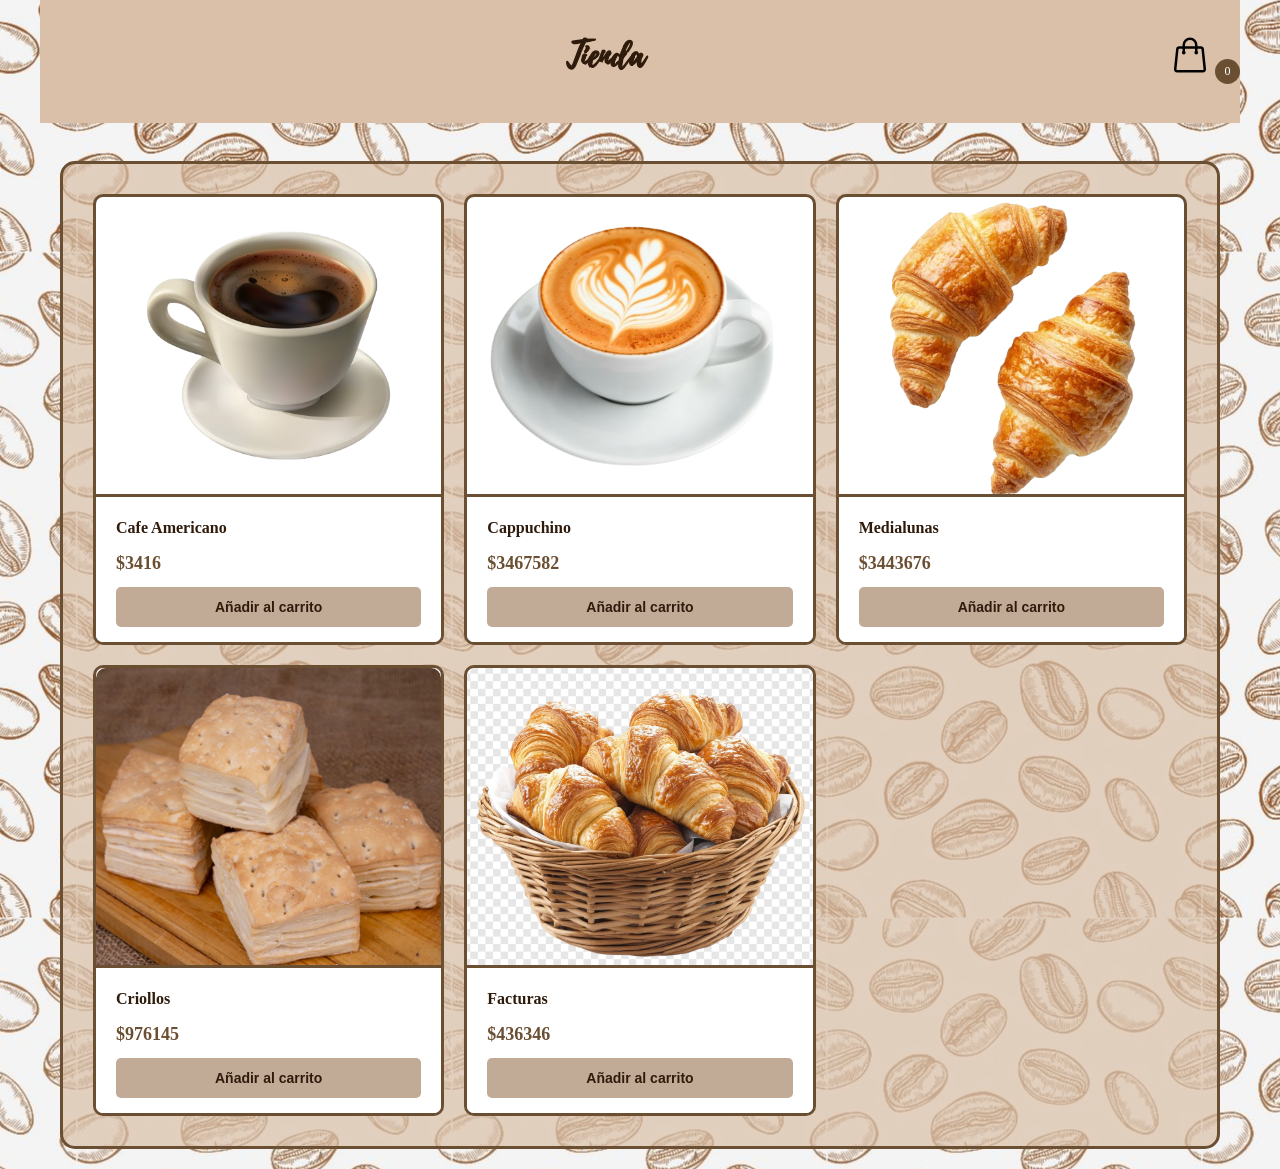
==== Pedido.html @ 6d69897f "Carrito de compras cree el html, sacando el codigo de otro, quite el formulario, y donde te lleva, j" ====
<!DOCTYPE html>
<html lang="en">
	<head>
		<meta charset="UTF-8" />
		<meta http-equiv="X-UA-Compatible" content="IE=edge" />
		<meta
			name="viewport"
			content="width=device-width, initial-scale=1.0"
		/>
		<title>Tienda</title>
		<link rel="stylesheet" href="Estilos/style-pe.css" />
	</head>
	<body>
		<header>
			<h1>Tienda</h1>

			<div class="container-icon">
				<div class="container-cart-icon">
					<svg
						xmlns="http://www.w3.org/2000/svg"
						fill="none"
						viewBox="0 0 24 24"
						stroke-width="1.5"
						stroke="currentColor"
						class="icon-cart"
					>
						<path
							stroke-linecap="round"
							stroke-linejoin="round"
							d="M15.75 10.5V6a3.75 3.75 0 10-7.5 0v4.5m11.356-1.993l1.263 12c.07.665-.45 1.243-1.119 1.243H4.25a1.125 1.125 0 01-1.12-1.243l1.264-12A1.125 1.125 0 015.513 7.5h12.974c.576 0 1.059.435 1.119 1.007zM8.625 10.5a.375.375 0 11-.75 0 .375.375 0 01.75 0zm7.5 0a.375.375 0 11-.75 0 .375.375 0 01.75 0z"
						/>
					</svg>
					<div class="count-products">
						<span id="contador-productos">0</span>
					</div>
				</div>

				<div class="container-cart-products hidden-cart">
					<div class="row-product hidden">
						<div class="cart-product">
							<div class="info-cart-product">
								<span class="cantidad-producto-carrito">1</span>
								<p class="titulo-producto-carrito">Zapatos Nike</p>
								<span class="precio-producto-carrito">$80</span>
							</div>
							<svg
								xmlns="http://www.w3.org/2000/svg"
								fill="none"
								viewBox="0 0 24 24"
								stroke-width="1.5"
								stroke="currentColor"
								class="icon-close"
							>
								<path
									stroke-linecap="round"
									stroke-linejoin="round"
									d="M6 18L18 6M6 6l12 12"
								/>
							</svg>
						</div>
					</div>

					<div class="cart-total hidden">
						<h3>Total:</h3>
						<span class="total-pagar">$200</span>
					</div>
					<p class="cart-empty">El carrito está vacío</p>
				</div>
			</div>
		</header>
        <br>
		<div class="container-items">
			<div class="item">
				<figure>
					<img
						src="Estilos/Imagenes/Cafe.png"
						alt="producto"
					/>
				</figure>
				<div class="info-product">
					<h2>Cafe Americano</h2>
					<p class="price">$3416</p>
					<button class="btn-add-cart">Añadir al carrito</button>
				</div>
			</div>
			<div class="item">
				<figure>
					<img
						src="Estilos/Imagenes/Cappuchino.png"
						alt="producto"
					/>
				</figure>
				<div class="info-product">
					<h2>Cappuchino</h2>
					<p class="price">$3467582</p>
					<button class="btn-add-cart">Añadir al carrito</button>
				</div>
			</div>
			<div class="item">
				<figure>
					<img
						src="Estilos/Imagenes/Medialunas.png"
						alt="producto"
					/>
				</figure>
				<div class="info-product">
					<h2>Medialunas</h2>
					<p class="price">$3443676</p>
					<button class="btn-add-cart">Añadir al carrito</button>
				</div>
			</div>
			<div class="item">
				<figure>
					<img
						src="Estilos/Imagenes/Criollos.png"
						alt="producto"
					/>
				</figure>
				<div class="info-product">
					<h2>Criollos</h2>
					<p class="price">$976145</p>
					<button class="btn-add-cart">Añadir al carrito</button>
				</div>
			</div>
			<div class="item">
				<figure>
					<img
						src="Estilos/Imagenes/Facturas.jpg"
						alt="producto"
					/>
				</figure>
				<div class="info-product">
					<h2>Facturas</h2>
					<p class="price">$436346</p>
					<button class="btn-add-cart">Añadir al carrito</button>
				</div>
			</div>
		</div>

		<script src="Java/carrito.js"></script>
	</body>
</html>
---- Estilos/style-pe.css ----
/* Globales */
@font-face {
  font-family: 'MiFuentePersonalizada';
  src: url('Tipografias/Playlist\ Script.otf    ') format('truetype');
  font-weight: normal;
  font-style: normal;
}

*::after,
*::before,
*{
    margin: 0;
    padding: 0;
    box-sizing: border-box;
}

body{
    margin: 0 auto;
    max-width: 1200px;
    font-family: 'Lato';
    color: #333;
    background-image: url('Imagenes/Coffee\ Bean\ Brown\ Wallpaper.jfif');
    background-position: center;
    position: relative;
    display: grid;
    grid-template-rows: auto 1fr auto;
    min-height: 100vh;
}

.icon-cart{
    width: 40px;
    height: 40px;
    stroke: #000;
}

.icon-cart:hover{
    cursor: pointer;
}

img{
    max-width: 100%;
    border-radius: 10px;
    border-bottom: 3px solid #6b4f32;
}

header{
    display: flex;
    justify-content: space-between;
    align-items: center;
    padding: 30px 0 40px 0;
    background-color: #dac0a8;
    text-align: center;
    border-radius: 0;
}

header h1{
    font-family: 'MiFuentePersonalizada';
    flex: 1;
    font-size: 35px;
    color: #2f1b0c;
}

footer{
    background-color: #dac0a8;
    text-align: center;
    padding: 20px;
}

.container-icon{
    position: relative;
    padding-right: 30px;
}

.count-products{
    position: absolute;
    top: 55%;
    right: 0;

    background-color: #6b4f32;
    color: #fff;
    width: 25px;
    height: 25px;

    display: flex;
    justify-content: center;
    align-items: center;
    border-radius: 50%;
}

#contador-productos{
    font-size: 12px;
}

.container-cart-products{
    position: absolute;
    top: 50px;
    right: 0;

    background-color: #f5f5f5;
    width: 400px;
    z-index: 1;
    box-shadow: 0 10px 20px rgba(0, 0, 0, 0.20);
    border-radius: 10px;
    border: 2px solid #6b4f32;
}

.cart-product{
    display: flex;
    align-items: center;
    justify-content: space-between;
    padding: 15px 20px;
    border-bottom: 1px solid rgba(0, 0, 0, 0.10);
    background-color: white;
}

.info-cart-product{
    display: flex;
    justify-content: space-between;
    flex: 0.8;
}

.titulo-producto-carrito{
    font-size: 20px;
}

.precio-producto-carrito{
    font-weight: 700;
    font-size: 20px;
    margin-left: 10px;
}

.cantidad-producto-carrito{
    font-weight: 400;
    font-size: 20px;
}

.icon-close{
    width: 25px;
    height: 25px;
}

.icon-close:hover{
    stroke: red;
    cursor: pointer;
}

.cart-total{
    display: flex;
    justify-content: center;
    align-items: center;
    padding: 20px 0;
    gap: 20px;
    background-color: #c2ab96;
    border-top: 2px solid #6b4f32;
}

.cart-total h3{
    font-size: 20px;
    font-weight: 700;
    color: #2f1b0c;
}

.total-pagar{
    font-size: 20px;
    font-weight: 900;
    color: #2f1b0c;
}

.hidden-cart{
    display: none;
}


.container-items{
    display: grid;
    grid-template-columns: repeat(3, 1fr);
    gap: 20px;
    padding: 30px;
    background-color: rgb(218, 192, 168, 0.7);
    border: 3px solid #6b4f32;
    border-radius: 15px;
    margin: 20px;
}

.item{
    border-radius: 10px;
    background-color: white;
    overflow: hidden;
    border: 3px solid #6b4f32;
}

.item:hover{
    box-shadow: 0 10px 20px rgba(0, 0, 0, 0.20);
}

.item img{
    width: 100%;
    height: 300px;
    object-fit: cover;
    border-radius: 10px 10px 0 0;
    transition: all .5s;
}

.item figure{
    overflow: hidden;
}

.item:hover img{
    transform: scale(1.2);
}

.info-product{
    padding: 15px 20px;
    line-height: 1.5;
    display: flex;
    flex-direction: column;
    gap: 10px;
    background-color: white;
}

.info-product h2{
    color: #2f1b0c;
    font-size: 16px;
}

.price{
    font-size: 18px;
    font-weight: 900;
    color: #6b4f32;
}

.info-product button{
    border: none;
    background-color: #c2ab96;
    color: #2f1b0c;
    padding: 12px 10px;
    cursor: pointer;
    font-weight: bold;
    font-size: 14px;
    border-radius: 5px;
    transition: all 0.3s;
}

.info-product button:hover{
    background-color: #a68c7b;
    color: white;
}

.cart-empty{
    padding: 20px;
    text-align: center;
    color: #2f1b0c;
    font-weight: bold;
}


.hidden{
    display: none;
}
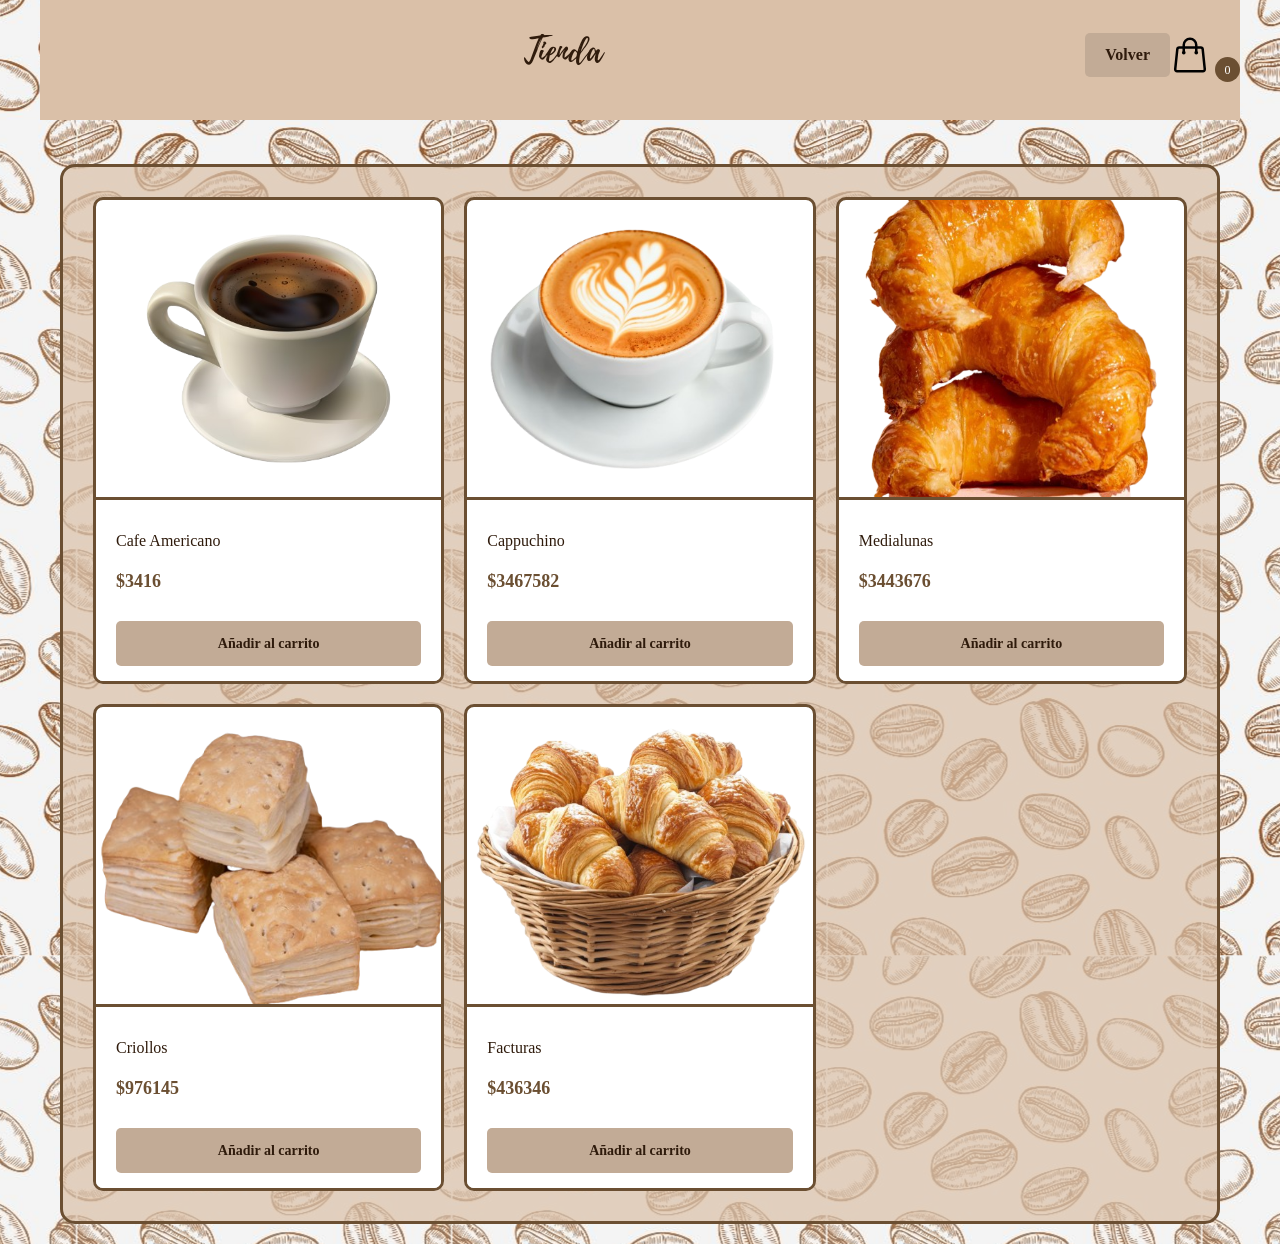
==== commit 70c739b3: "Carrusel Añadi carruseles en la pagina principal, con varias imagenes nuevas, y saque el fondo de to" ====
--- a/Pedido.html
+++ b/Pedido.html
@@ -8,12 +8,15 @@
 			content="width=device-width, initial-scale=1.0"
 		/>
 		<title>Tienda</title>
+		<link href="https://cdn.jsdelivr.net/npm/bootstrap@5.3.8/dist/css/bootstrap.min.css" rel="stylesheet" integrity="sha384-sRIl4kxILFvY47J16cr9ZwB07vP4J8+LH7qKQnuqkuIAvNWLzeN8tE5YBujZqJLB" crossorigin="anonymous">
 		<link rel="stylesheet" href="Estilos/style-pe.css" />
 	</head>
 	<body>
 		<header>
 			<h1>Tienda</h1>
-
+			<br>
+			<button><a href="index.html">Volver</a></button>
+			<br>
 			<div class="container-icon">
 				<div class="container-cart-icon">
 					<svg
@@ -63,6 +66,7 @@
 					<div class="cart-total hidden">
 						<h3>Total:</h3>
 						<span class="total-pagar">$200</span>
+						<button class="btn-pay">Pagar</button>
 					</div>
 					<p class="cart-empty">El carrito está vacío</p>
 				</div>
@@ -99,7 +103,7 @@
 			<div class="item">
 				<figure>
 					<img
-						src="Estilos/Imagenes/Medialunas.png"
+						src="Estilos/Imagenes/Medialunas2.png"
 						alt="producto"
 					/>
 				</figure>
@@ -125,7 +129,7 @@
 			<div class="item">
 				<figure>
 					<img
-						src="Estilos/Imagenes/Facturas.jpg"
+						src="Estilos/Imagenes/Facturas.png"
 						alt="producto"
 					/>
 				</figure>
@@ -138,5 +142,6 @@
 		</div>
 
 		<script src="Java/carrito.js"></script>
+		 <script src="https://cdn.jsdelivr.net/npm/bootstrap@5.3.8/dist/js/bootstrap.bundle.min.js" integrity="sha384-FKyoEForCGlyvwx9Hj09JcYn3nv7wiPVlz7YYwJrWVcXK/BmnVDxM+D2scQbITxI" crossorigin="anonymous"></script>
 	</body>
 </html>
--- a/Estilos/style-pe.css
+++ b/Estilos/style-pe.css
@@ -149,7 +149,7 @@
     justify-content: center;
     align-items: center;
     padding: 20px 0;
-    gap: 20px;
+    gap: 15px;
     background-color: #c2ab96;
     border-top: 2px solid #6b4f32;
 }
@@ -158,6 +158,21 @@
     font-size: 20px;
     font-weight: 700;
     color: #2f1b0c;
+}
+
+.btn-pay{
+    background-color: #6b4f32;
+    color: #fff;
+    border: none;
+    border-radius: 8px;
+    padding: 10px 15px;
+    font-weight: 700;
+    cursor: pointer;
+    transition: background-color 0.3s ease;
+}
+
+.btn-pay:hover{
+    background-color: #4d3722;
 }
 
 .total-pagar{
@@ -256,4 +271,20 @@
 
 .hidden{
     display: none;
+}
+
+button a{
+    text-decoration: none;
+    color: #2f1b0c;
+    font-weight: bold;
+}
+button a:hover{
+    color: white;
+}
+button{
+    background-color: #c2ab96;
+    border: none;
+    padding: 10px 20px;
+    border-radius: 5px;
+    cursor: pointer;
 }
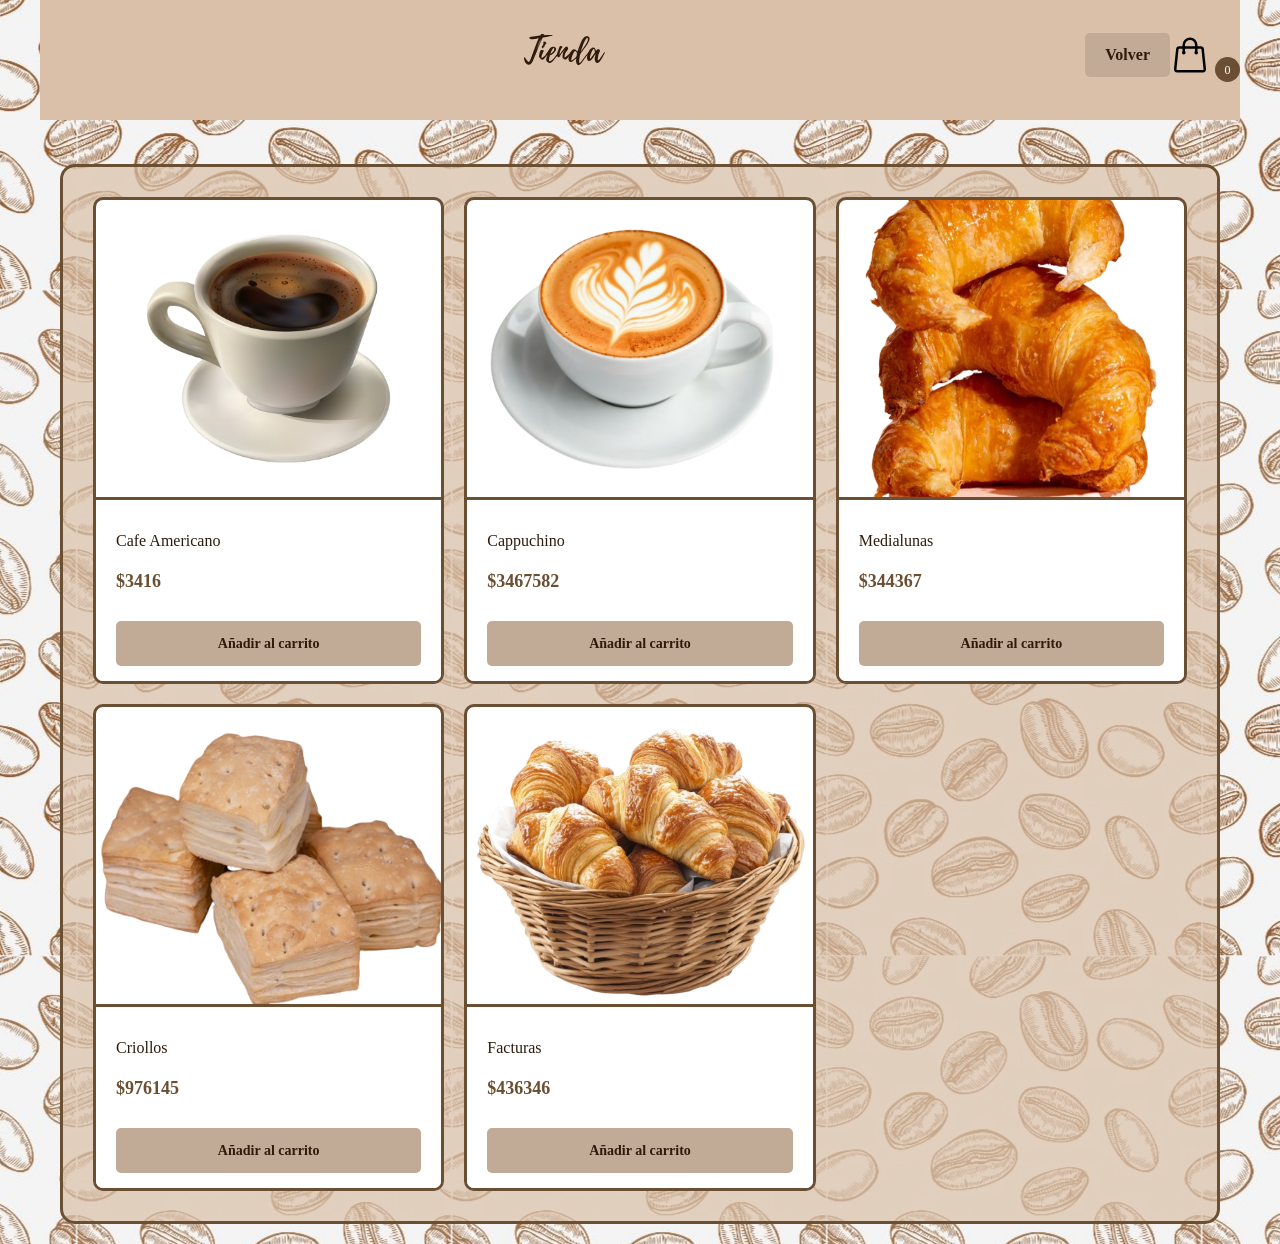
==== commit 0cc0c0f2: "carrito con java hice que los precios mostrados en el carrito de compras se sacaran del txt que tamb" ====
--- a/Pedido.html
+++ b/Pedido.html
@@ -7,7 +7,7 @@
 			name="viewport"
 			content="width=device-width, initial-scale=1.0"
 		/>
-		<title>Tienda</title>
+		<title>Carrito Cafe con Aroma</title>
 		<link href="https://cdn.jsdelivr.net/npm/bootstrap@5.3.8/dist/css/bootstrap.min.css" rel="stylesheet" integrity="sha384-sRIl4kxILFvY47J16cr9ZwB07vP4J8+LH7qKQnuqkuIAvNWLzeN8tE5YBujZqJLB" crossorigin="anonymous">
 		<link rel="stylesheet" href="Estilos/style-pe.css" />
 	</head>
@@ -83,7 +83,7 @@
 				</figure>
 				<div class="info-product">
 					<h2>Cafe Americano</h2>
-					<p class="price">$3416</p>
+					<p class="price">$</p>
 					<button class="btn-add-cart">Añadir al carrito</button>
 				</div>
 			</div>
@@ -96,7 +96,7 @@
 				</figure>
 				<div class="info-product">
 					<h2>Cappuchino</h2>
-					<p class="price">$3467582</p>
+					<p class="price">$</p>
 					<button class="btn-add-cart">Añadir al carrito</button>
 				</div>
 			</div>
@@ -109,7 +109,7 @@
 				</figure>
 				<div class="info-product">
 					<h2>Medialunas</h2>
-					<p class="price">$3443676</p>
+					<p class="price">$</p>
 					<button class="btn-add-cart">Añadir al carrito</button>
 				</div>
 			</div>
@@ -122,7 +122,7 @@
 				</figure>
 				<div class="info-product">
 					<h2>Criollos</h2>
-					<p class="price">$976145</p>
+					<p class="price">$</p>
 					<button class="btn-add-cart">Añadir al carrito</button>
 				</div>
 			</div>
@@ -135,7 +135,7 @@
 				</figure>
 				<div class="info-product">
 					<h2>Facturas</h2>
-					<p class="price">$436346</p>
+					<p class="price">$</p>
 					<button class="btn-add-cart">Añadir al carrito</button>
 				</div>
 			</div>
